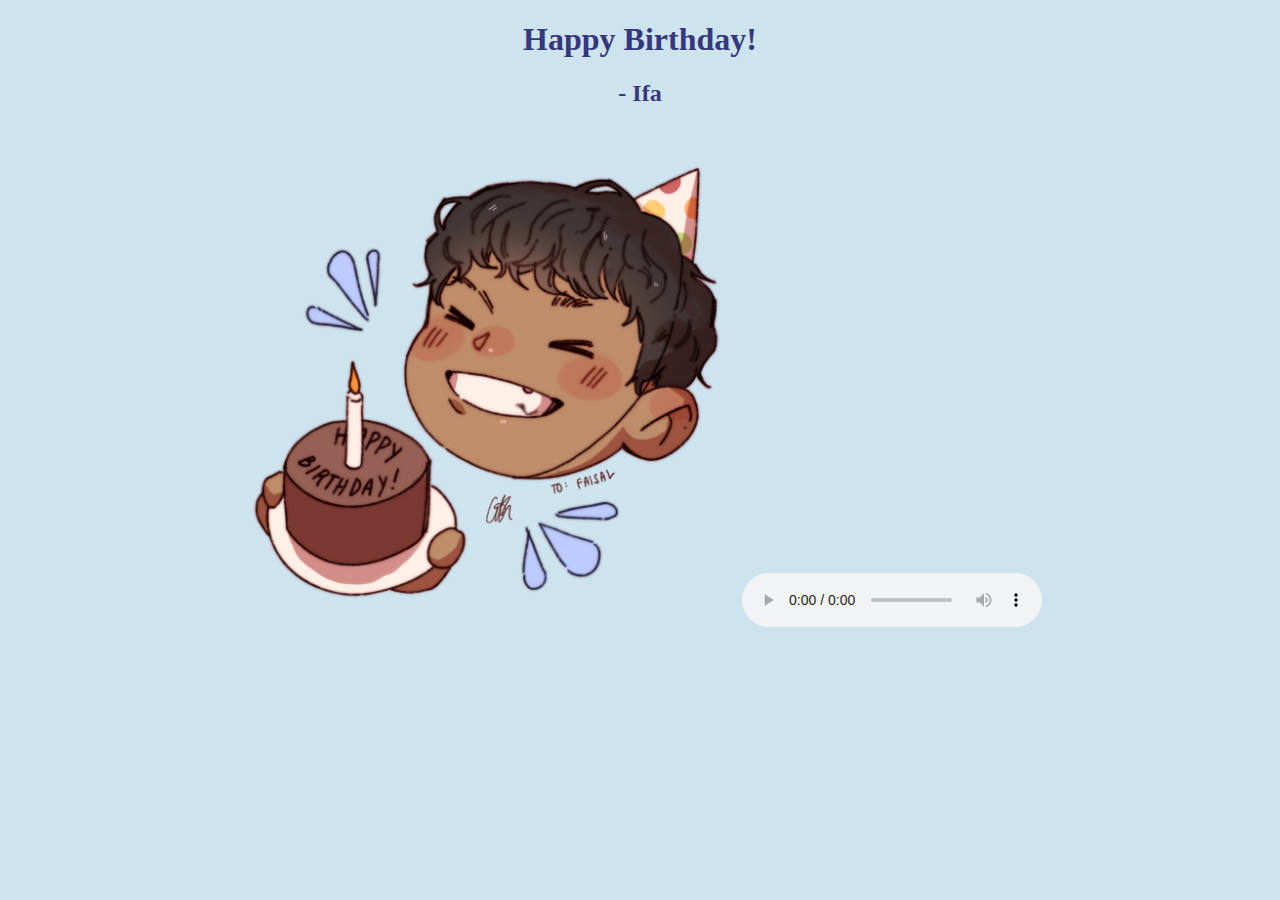
==== gift.html @ dbe858ff "Add files via upload" ====
<!DOCTYPE html>
<html lang="en">
<head>
    <meta charset="UTF-8">
    <meta name="viewport" content="width=device-width, initial-scale=1.0">
    <title>Happy Birthday!</title>
    <link
    rel="stylesheet"
    href="./styles.css"
  />
</head>
<body>
    <h1 class="help">Happy Birthday!</h1>
    <h2 class="help">- Ifa</h2>
    <img id="faisal" src="./assets/Untitled_Artwork 3.png">
    <audio controls autoplay src="./assets/Birthday Song (RV).mp3"></audio>
</body>
</html>
---- styles.css ----
html{
    text-align: center;
    background-color: rgb(205, 227, 238);
    color:rgb(55, 55, 127);
    font-family: 'Itim';
}

.help{
    font-family: 'Itim', 'Tahoma';
}

#faisal{
    height: 500px
}
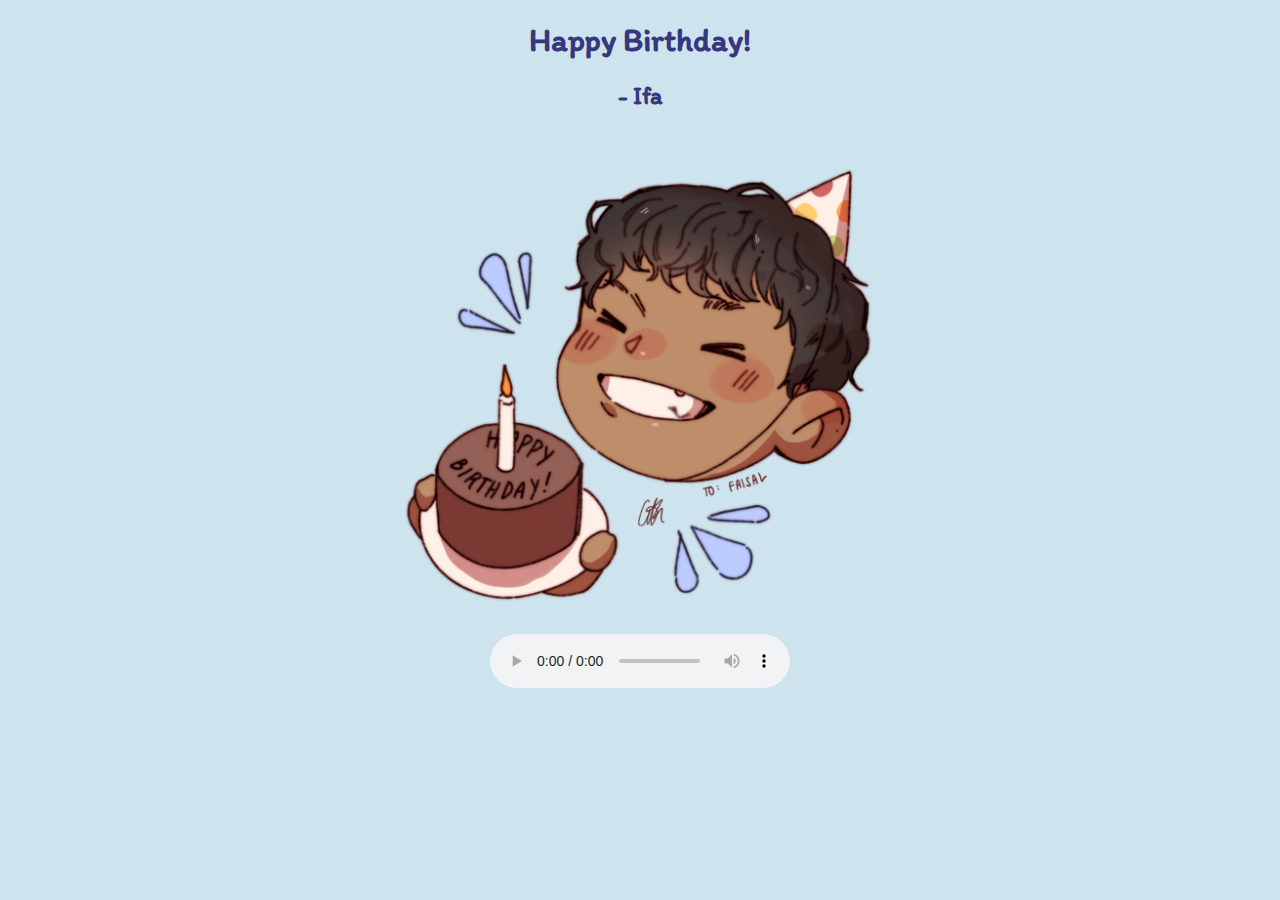
==== commit 8eb83d7e: "Update gift.html" ====
--- a/gift.html
+++ b/gift.html
@@ -8,11 +8,15 @@
     rel="stylesheet"
     href="./styles.css"
   />
+        <link rel="preconnect" href="https://fonts.googleapis.com">
+    <link rel="preconnect" href="https://fonts.gstatic.com" crossorigin>
+    <link href="https://fonts.googleapis.com/css2?family=Itim&display=swap" rel="stylesheet">
 </head>
 <body>
     <h1 class="help">Happy Birthday!</h1>
     <h2 class="help">- Ifa</h2>
     <img id="faisal" src="./assets/Untitled_Artwork 3.png">
+    <br>
     <audio controls autoplay src="./assets/Birthday Song (RV).mp3"></audio>
 </body>
-</html>+</html>
